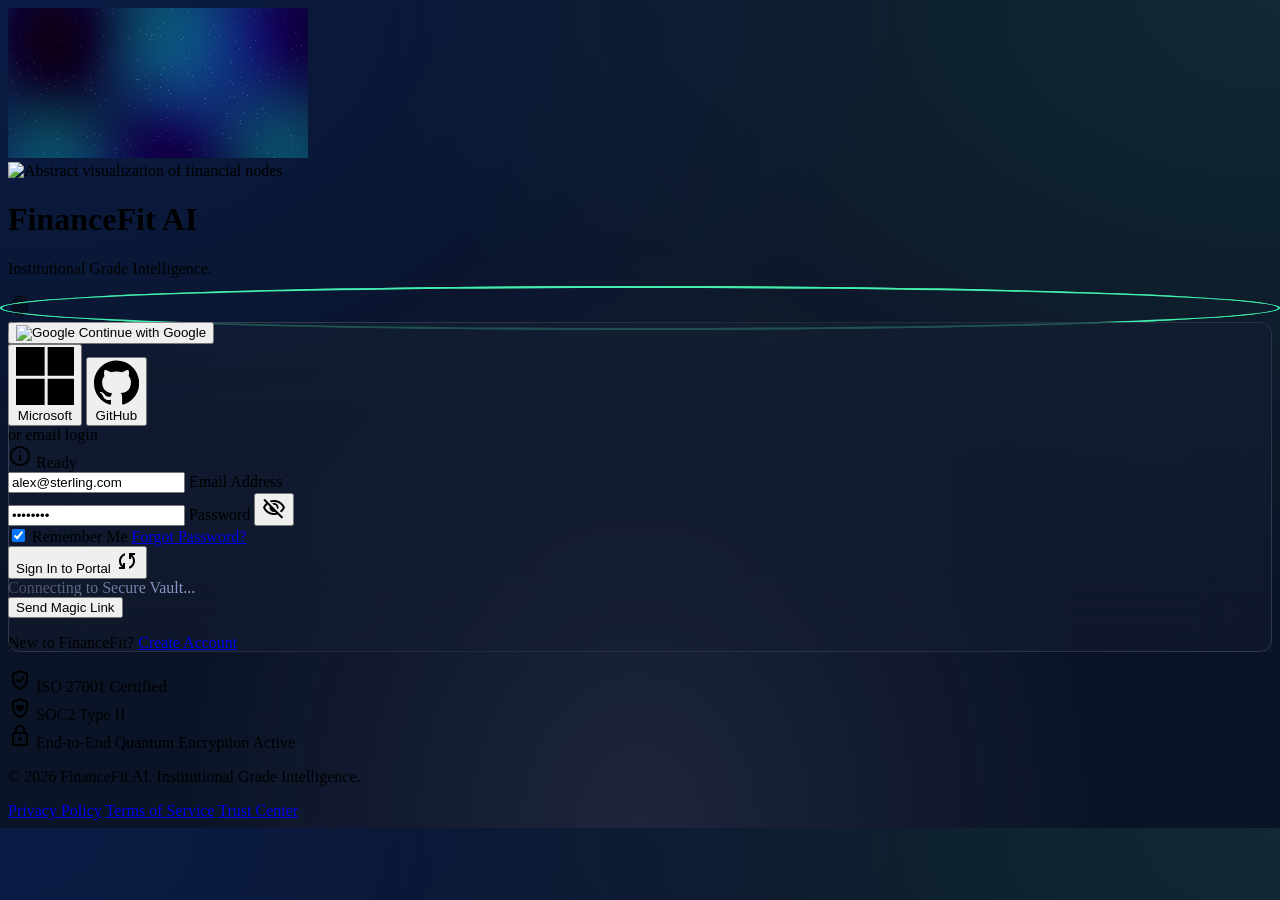
==== static/login.html @ d0b4ee79 "first commit" ====
<!DOCTYPE html>
<html class="dark" lang="en">
<head>
    <meta charset="utf-8"/>
    <meta content="width=device-width, initial-scale=1.0" name="viewport"/>
    <title>Login | FinanceFit AI</title>
    <script src="https://cdn.tailwindcss.com?plugins=forms,container-queries"></script>
    <link href="https://fonts.googleapis.com/css2?family=Inter:wght@400;500;600;700&amp;family=Geist:wght@400;500;600&amp;family=Material+Symbols+Outlined:wght,FILL@100..700,0..1&amp;display=swap" rel="stylesheet"/>
    <link href="/static/css/login.css" rel="stylesheet"/>
    <script id="tailwind-config">
        tailwind.config = {
            darkMode: "class",
            theme: {
                extend: {
                    "colors": {
                        "surface-container-lowest": "#060e20",
                        "tertiary": "#c0c1ff",
                        "on-tertiary": "#1000a9",
                        "on-tertiary-fixed-variant": "#2f2ebe",
                        "on-background": "#dae2fd",
                        "on-secondary": "#003825",
                        "surface-container": "#171f33",
                        "surface-container-low": "#131b2e",
                        "surface-bright": "#31394d",
                        "error-container": "#93000a",
                        "outline": "#8d90a2",
                        "inverse-on-surface": "#283044",
                        "secondary-container": "#00d294",
                        "tertiary-fixed": "#e1e0ff",
                        "on-primary-container": "#dfe3ff",
                        "secondary": "#43efae",
                        "tertiary-container": "#5153de",
                        "outline-variant": "#434656",
                        "on-tertiary-container": "#e3e2ff",
                        "tertiary-fixed-dim": "#c0c1ff",
                        "secondary-fixed": "#56febc",
                        "on-error-container": "#ffdad6",
                        "error": "#ffb4ab",
                        "surface-dim": "#0b1326",
                        "surface-tint": "#b7c4ff",
                        "on-primary": "#002682",
                        "surface-variant": "#2d3449",
                        "on-secondary-container": "#005439",
                        "inverse-surface": "#dae2fd",
                        "primary-container": "#0052ff",
                        "surface-container-highest": "#2d3449",
                        "on-error": "#690005",
                        "primary-fixed": "#dde1ff",
                        "background": "#0b1326",
                        "primary-fixed-dim": "#b7c4ff",
                        "on-primary-fixed-variant": "#0038b6",
                        "surface-container-high": "#222a3d",
                        "on-secondary-fixed-variant": "#005137",
                        "on-primary-fixed": "#001452",
                        "on-surface": "#dae2fd",
                        "primary": "#b7c4ff",
                        "on-surface-variant": "#c3c5d9",
                        "surface": "#0b1326",
                        "on-secondary-fixed": "#002114",
                        "secondary-fixed-dim": "#2be1a1",
                        "inverse-primary": "#004ced",
                        "on-tertiary-fixed": "#07006c"
                    },
                    "borderRadius": {
                        "DEFAULT": "0.25rem",
                        "lg": "0.5rem",
                        "xl": "0.75rem",
                        "full": "9999px"
                    },
                    "spacing": {
                        "xl": "32px",
                        "lg": "24px",
                        "margin-desktop": "48px",
                        "base": "4px",
                        "gutter": "24px",
                        "md": "16px",
                        "margin-mobile": "16px",
                        "xs": "4px",
                        "sm": "8px"
                    },
                    "fontFamily": {
                        "display-lg": ["Inter"],
                        "headline-lg": ["Inter"],
                        "body-md": ["Inter"],
                        "headline-lg-mobile": ["Inter"],
                        "title-md": ["Inter"],
                        "label-sm": ["Geist"]
                    },
                    "fontSize": {
                        "display-lg": ["56px", {"lineHeight": "64px", "letterSpacing": "-0.02em", "fontWeight": "700"}],
                        "headline-lg": ["32px", {"lineHeight": "40px", "letterSpacing": "-0.01em", "fontWeight": "600"}],
                        "body-md": ["16px", {"lineHeight": "24px", "fontWeight": "400"}],
                        "headline-lg-mobile": ["28px", {"lineHeight": "36px", "fontWeight": "600"}],
                        "title-md": ["18px", {"lineHeight": "24px", "fontWeight": "500"}],
                        "label-sm": ["12px", {"lineHeight": "16px", "letterSpacing": "0.05em", "fontWeight": "500"}]
                    }
                },
            },
        }
    </script>
</head>
<body class="bg-background text-on-background font-body-md text-body-md mesh-gradient min-h-screen flex flex-col items-center justify-center relative overflow-x-hidden py-12 md:py-16">
    
    <!-- Background Layers -->
    <!-- WebGL Background Canvas -->
    <div class="fixed inset-0 w-full h-full -z-30">
        <canvas id="login-shader-canvas" class="w-full h-full block"></canvas>
    </div>
    
    <!-- Background Atmospheric Image Layer -->
    <div class="fixed inset-0 pointer-events-none -z-20 opacity-20">
        <img alt="Abstract visualization of financial nodes" class="w-full h-full object-cover mix-blend-overlay" src="https://lh3.googleusercontent.com/aida-public/[base64]"/>
    </div>

    <!-- Dot Grid Overlay -->
    <div class="fixed inset-0 -z-10 pointer-events-none">
        <div class="absolute inset-0 bg-[radial-gradient(#43efae_1px,transparent_1px)] [background-size:40px_40px] grid-overlay"></div>
    </div>

    <!-- Main Container -->
    <main class="relative z-10 w-full max-w-[480px] px-margin-mobile md:px-0 mb-16">
        <!-- Brand Header -->
        <div class="mb-xl text-center opacity-0 animate-fade-in delay-100">
            <h1 class="font-display-lg text-display-lg font-bold bg-gradient-to-r from-primary via-tertiary to-secondary bg-clip-text text-transparent tracking-tight">FinanceFit AI</h1>
            <p class="text-on-surface-variant font-title-md text-title-md mt-xs">Institutional Grade Intelligence.</p>
        </div>
        
        <!-- Biometric Illustration Row -->
        <div class="flex justify-center mb-lg opacity-0 animate-fade-in-up delay-200">
            <div id="biometric-btn" class="relative w-20 h-20 bg-surface-container/30 rounded-full flex items-center justify-center border border-white/10 biometric-pulse cursor-pointer group transition-all duration-300 hover:border-secondary/40 active:scale-95" title="Biometric Authenticate">
                <span class="material-symbols-outlined text-secondary text-5xl transition-all duration-500 group-hover:scale-110" style="font-variation-settings: 'FILL' 1;">fingerprint</span>
                <div class="scan-line"></div>
            </div>
        </div>
        
        <!-- Login Card -->
        <div class="glass-card rounded-xl p-xl shadow-2xl overflow-hidden border border-white/5 opacity-0 animate-fade-in-up delay-300">
            <!-- Social Sign-In Grid -->
            <div class="space-y-md">
                <button id="google-btn" class="w-full flex items-center justify-center gap-md py-md px-lg bg-white text-surface-container-lowest font-title-md text-title-md rounded-lg hover:bg-on-primary-container hover:-translate-y-0.5 hover:shadow-lg hover:shadow-white/10 active:scale-[0.98] transition-all duration-300">
                    <img alt="Google" class="w-6 h-6" src="https://lh3.googleusercontent.com/aida-public/[base64]"/>
                    <span>Continue with Google</span>
                </button>
                <div class="grid grid-cols-2 gap-md">
                    <button id="microsoft-btn" class="flex items-center justify-center gap-sm py-md px-md bg-white/5 border border-white/10 rounded-lg hover:bg-white/10 hover:-translate-y-0.5 hover:border-[#f25022]/40 hover:shadow-lg hover:shadow-[#f25022]/10 active:scale-[0.98] transition-all duration-300 text-on-surface" title="Microsoft Login">
                        <svg class="w-5 h-5 text-on-surface/85" fill="currentColor" viewbox="0 0 23 23"><path d="M11.4 24H0V12.6h11.4V24zM24 24H12.6V12.6H24V24zM11.4 11.4H0V0h11.4v11.4zM24 11.4H12.6V0H24v11.4z"></path></svg>
                        <span class="text-label-sm font-semibold">Microsoft</span>
                    </button>
                    <button id="github-btn" class="flex items-center justify-center gap-sm py-md px-md bg-white/5 border border-white/10 rounded-lg hover:bg-white/10 hover:-translate-y-0.5 hover:border-white/30 hover:shadow-lg hover:shadow-white/5 active:scale-[0.98] transition-all duration-300 text-on-surface" title="GitHub Login">
                        <svg class="w-5 h-5 text-on-surface/85" fill="currentColor" viewbox="0 0 24 24"><path d="M12 .297c-6.63 0-12 5.373-12 12 0 5.303 3.438 9.8 8.205 11.385.6.113.82-.258.82-.577 0-.285-.01-1.04-.015-2.04-3.338.724-4.042-1.61-4.042-1.61C4.422 18.07 3.633 17.7 3.633 17.7c-1.087-.744.084-.729.084-.729 1.205.084 1.838 1.236 1.838 1.236 1.07 1.835 2.809 1.305 3.495.998.108-.776.417-1.305.76-1.605-2.665-.3-5.466-1.332-5.466-5.93 0-1.31.465-2.38 1.235-3.22-.135-.303-.54-1.523.105-3.176 0 0 1.005-.322 3.3 1.23.96-.267 1.98-.399 3-.405 1.02.006 2.04.138 3 .405 2.28-1.552 3.285-1.23 3.285-1.23.645 1.653.24 2.873.12 3.176.765.84 1.23 1.91 1.23 3.22 0 4.61-2.805 5.625-5.475 5.92.42.36.81 1.096.81 2.22 0 1.606-.015 2.896-.015 3.286 0 .315.21.69.825.57C20.565 22.092 24 17.592 24 12.297c0-6.627-5.373-12-12-12"></path></svg>
                        <span class="text-label-sm font-semibold">GitHub</span>
                    </button>
                </div>
            </div>
            
            <!-- Divider -->
            <div class="flex items-center gap-md py-md">
                <div class="h-[1px] flex-1 bg-outline-variant/30"></div>
                <span class="font-label-sm text-label-sm text-outline uppercase tracking-widest">or email login</span>
                <div class="h-[1px] flex-1 bg-outline-variant/30"></div>
            </div>
            
            <!-- Sleek monospaced console status box -->
            <div id="status-box" class="hidden font-mono text-[11px] p-md rounded-lg border flex items-start gap-sm transition-all duration-300 mb-lg">
                <span class="material-symbols-outlined text-[16px] mt-0.5">info</span>
                <span class="flex-1 leading-normal" id="status-text">Ready</span>
            </div>
            
            <!-- Email Form -->
            <form id="login-form" class="space-y-lg">
                <!-- Email Address -->
                <div class="space-y-sm">
                    <div class="relative group">
                        <input class="peer w-full bg-transparent border-2 border-outline-variant/30 rounded-lg px-md py-lg text-on-surface placeholder-transparent focus:border-primary focus:ring-4 focus:ring-primary/10 transition-all outline-none" id="email" value="alex@sterling.com" placeholder="Email address" type="email" required/>
                        <label class="absolute left-md -top-3 bg-[#0b1326] px-xs text-xs text-outline peer-placeholder-shown:text-body-md peer-placeholder-shown:top-lg peer-placeholder-shown:bg-transparent peer-focus:-top-3 peer-focus:text-xs peer-focus:text-primary peer-focus:bg-[#0b1326] transition-all duration-300 pointer-events-none" for="email">Email Address</label>
                    </div>
                </div>
                
                <!-- Password -->
                <div class="space-y-sm">
                    <div class="relative group">
                        <input class="peer w-full bg-transparent border-2 border-outline-variant/30 rounded-lg px-md py-lg text-on-surface placeholder-transparent focus:border-primary focus:ring-4 focus:ring-primary/10 transition-all outline-none" id="password" value="admin123" placeholder="Password" type="password" required/>
                        <label class="absolute left-md -top-3 bg-[#0b1326] px-xs text-xs text-outline peer-placeholder-shown:text-body-md peer-placeholder-shown:top-lg peer-placeholder-shown:bg-transparent peer-focus:-top-3 peer-focus:text-xs peer-focus:text-primary peer-focus:bg-[#0b1326] transition-all duration-300 pointer-events-none" for="password">Password</label>
                        <button id="toggle-pwd" class="absolute right-md top-lg text-outline-variant hover:text-on-surface transition-colors" type="button" title="Toggle password visibility">
                            <span class="material-symbols-outlined">visibility_off</span>
                        </button>
                    </div>
                </div>
                
                <!-- Options -->
                <div class="flex items-center justify-between">
                    <label class="flex items-center gap-sm cursor-pointer group">
                        <input class="w-4 h-4 rounded border-outline-variant/50 bg-transparent text-primary focus:ring-0 focus:ring-offset-0 transition-colors" type="checkbox" checked/>
                        <span class="font-label-sm text-label-sm text-on-surface-variant group-hover:text-on-surface transition-colors">Remember Me</span>
                    </label>
                    <a class="font-label-sm text-label-sm text-primary hover:text-secondary transition-colors underline decoration-primary/30 underline-offset-4" href="#">Forgot Password?</a>
                </div>
                
                <!-- Action Buttons -->
                <div class="space-y-md pt-sm">
                    <div class="relative group">
                        <button id="submit-btn" class="w-full py-md bg-primary-container text-on-primary-container font-title-md text-title-md rounded-lg hover:bg-primary-container/80 transition-all duration-300 shadow-lg shadow-primary-container/20 active:scale-[0.98] flex items-center justify-center gap-sm" type="submit">
                            <span class="btn-text">Sign In to Portal</span>
                            <span class="material-symbols-outlined text-[20px] animate-spin hidden" id="submit-spinner">sync</span>
                        </button>
                        <div class="mt-xs text-center opacity-0 group-hover:opacity-100 transition-opacity duration-300">
                            <span class="shimmer-text font-label-sm text-[10px] uppercase tracking-widest">Connecting to Secure Vault...</span>
                        </div>
                    </div>
                    <button id="magic-link-btn" class="w-full py-md bg-white/5 border border-primary/20 text-primary font-title-md text-title-md rounded-lg hover:bg-primary/10 hover:-translate-y-0.5 hover:shadow-md hover:shadow-primary/5 active:scale-[0.98] transition-all duration-300" type="button">
                        Send Magic Link
                    </button>
                </div>
            </form>
            
            <!-- Footer Text -->
            <div class="text-center pt-md">
                <p class="font-label-sm text-label-sm text-on-surface-variant">
                    New to FinanceFit? 
                    <a class="text-secondary font-bold hover:underline ml-xs" href="#">Create Account</a>
                </p>
            </div>
        </div>
        
        <!-- Trust Badges & Security -->
        <div class="mt-xl flex flex-col items-center gap-lg opacity-0 animate-fade-in delay-300">
            <div class="flex items-center gap-lg opacity-60">
                <div class="flex items-center gap-xs">
                    <span class="material-symbols-outlined text-secondary-container">verified_user</span>
                    <span class="font-label-sm text-label-sm text-outline">ISO 27001 Certified</span>
                </div>
                <div class="flex items-center gap-xs">
                    <span class="material-symbols-outlined text-secondary-container">shield_with_heart</span>
                    <span class="font-label-sm text-label-sm text-outline">SOC2 Type II</span>
                </div>
            </div>
            <div class="flex items-center gap-sm p-sm rounded-full bg-surface-container/30 border border-white/5 shadow-inner">
                <span class="material-symbols-outlined text-secondary text-[16px]">lock</span>
                <span class="font-label-sm text-[10px] uppercase tracking-[0.1em] text-outline">End-to-End Quantum Encryption Active</span>
                <span class="relative flex h-1.5 w-1.5 ml-0.5">
                    <span class="animate-ping absolute inline-flex h-full w-full rounded-full bg-secondary opacity-75"></span>
                    <span class="relative inline-flex rounded-full h-1.5 w-1.5 bg-secondary"></span>
                </span>
            </div>
        </div>
    </main>
    
    <!-- Footer -->
    <footer class="w-full absolute bottom-0 py-lg px-margin-desktop flex flex-col md:flex-row justify-between items-center gap-md border-t border-outline-variant/10 z-10 bg-background/50 backdrop-blur-md">
        <p class="font-label-sm text-label-sm text-outline">© 2026 FinanceFit AI. Institutional Grade Intelligence.</p>
        <div class="flex gap-lg">
            <a class="font-label-sm text-label-sm text-outline hover:text-primary transition-colors" href="#">Privacy Policy</a>
            <a class="font-label-sm text-label-sm text-outline hover:text-primary transition-colors" href="#">Terms of Service</a>
            <a class="font-label-sm text-label-sm text-outline hover:text-primary transition-colors" href="#">Trust Center</a>
        </div>
    </footer>

    <!-- Scripts -->
    <script src="/static/js/shader.js"></script>
    <script>
        // Start WebGL shader background
        window.addEventListener('DOMContentLoaded', () => {
            initWebGLShader('login-shader-canvas');
        });

        // 3D Tilt Parallax Effect on Mouse Move
        const card = document.querySelector('.glass-card');
        const main = document.querySelector('main');
        
        main.addEventListener('mousemove', (e) => {
            const rect = card.getBoundingClientRect();
            const x = e.clientX - rect.left - rect.width / 2;
            const y = e.clientY - rect.top - rect.height / 2;
            
            // Subtle 3D tilt calculation (max 5 degrees)
            const rotateX = -(y / rect.height) * 5;
            const rotateY = (x / rect.width) * 5;
            
            card.style.transform = `perspective(1000px) rotateX(${rotateX}deg) rotateY(${rotateY}deg) translateY(-2px)`;
            card.style.transition = 'none';
        });
        
        main.addEventListener('mouseleave', () => {
            card.style.transform = 'perspective(1000px) rotateX(0deg) rotateY(0deg)';
            card.style.transition = 'transform 0.5s ease-out, box-shadow 0.5s ease, border-color 0.5s ease';
        });

        // Focus ring depth layering helper
        const inputs = document.querySelectorAll('input[type="email"], input[type="password"]');
        inputs.forEach(input => {
            input.addEventListener('focus', () => {
                input.parentElement.classList.add('z-20');
            });
            input.addEventListener('blur', () => {
                input.parentElement.classList.remove('z-20');
            });
        });

        // Toggle password visibility
        const togglePwd = document.getElementById('toggle-pwd');
        const pwdInput = document.getElementById('password');
        togglePwd.addEventListener('click', () => {
            if (pwdInput.type === 'password') {
                pwdInput.type = 'text';
                togglePwd.querySelector('span').textContent = 'visibility';
            } else {
                pwdInput.type = 'password';
                togglePwd.querySelector('span').textContent = 'visibility_off';
            }
        });

        // UI Console status notification helper
        const statusBox = document.getElementById('status-box');
        const statusText = document.getElementById('status-text');
        const statusIcon = statusBox.querySelector('.material-symbols-outlined');

        function showStatus(msg, type = 'info') {
            statusText.textContent = msg;
            statusBox.classList.remove('hidden');
            
            // Reset classes
            statusBox.className = "font-mono text-[11px] p-md rounded-lg border flex items-start gap-sm transition-all duration-300 mb-lg";
            statusIcon.className = "material-symbols-outlined text-[16px] mt-0.5";
            
            if (type === 'error') {
                statusBox.classList.add('bg-error-container/20', 'border-error/20', 'text-error');
                statusIcon.textContent = 'error';
                statusIcon.classList.remove('animate-spin');
            } else if (type === 'success') {
                statusBox.classList.add('bg-secondary/15', 'border-secondary/35', 'text-secondary');
                statusIcon.textContent = 'check_circle';
                statusIcon.classList.remove('animate-spin');
            } else if (type === 'loading') {
                statusBox.classList.add('bg-primary-container/10', 'border-primary/20', 'text-primary');
                statusIcon.textContent = 'sync';
                statusIcon.classList.add('animate-spin');
            } else {
                // Info default
                statusBox.classList.add('bg-surface-container-high/80', 'border-white/10', 'text-outline');
                statusIcon.textContent = 'info';
                statusIcon.classList.remove('animate-spin');
            }
        }

        // Handle Form Submission
        const form = document.getElementById('login-form');
        const submitBtn = document.getElementById('submit-btn');
        const submitSpinner = document.getElementById('submit-spinner');
        const btnText = submitBtn.querySelector('.btn-text');
        const shimmerText = document.querySelector('.shimmer-text');

        form.addEventListener('submit', async (e) => {
            e.preventDefault();
            const email = document.getElementById('email').value;
            const password = pwdInput.value;
            
            showStatus('Establishing secure TLS link...', 'loading');
            
            // Start spinner loader
            submitBtn.disabled = true;
            submitSpinner.classList.remove('hidden');
            btnText.textContent = "Authenticating...";
            
            // Force hover label permanent state during connection
            shimmerText.textContent = "Connecting to Secure Vault...";
            shimmerText.parentElement.style.opacity = '1';
            shimmerText.parentElement.classList.remove('opacity-0');

            try {
                const res = await fetch('/api/auth/login', {
                    method: 'POST',
                    headers: { 'Content-Type': 'application/json' },
                    body: JSON.stringify({ email, password })
                });
                
                const data = await res.json();
                if (res.ok) {
                    showStatus('Access Granted. Aligning encryption protocols...', 'success');
                    localStorage.setItem('financefit_token', data.token);
                    localStorage.setItem('financefit_user', JSON.stringify(data.user));
                    setTimeout(() => {
                        window.location.href = '/dashboard';
                    }, 1000);
                } else {
                    showStatus(data.detail || 'Authorization failed. Please check credentials.', 'error');
                    submitBtn.disabled = false;
                    submitSpinner.classList.add('hidden');
                    btnText.textContent = "Sign In to Portal";
                    shimmerText.textContent = "Connecting to Secure Vault...";
                    shimmerText.parentElement.style.opacity = '';
                }
            } catch (err) {
                showStatus('Network connection anomaly detected.', 'error');
                console.error(err);
                submitBtn.disabled = false;
                submitSpinner.classList.add('hidden');
                btnText.textContent = "Sign In to Portal";
                shimmerText.textContent = "Connecting to Secure Vault...";
                shimmerText.parentElement.style.opacity = '';
            }
        });

        // Biometric Scanning Simulation
        const bioBtn = document.getElementById('biometric-btn');
        bioBtn.addEventListener('click', () => {
            if (bioBtn.classList.contains('scanning') || bioBtn.classList.contains('success')) return;
            
            bioBtn.classList.add('scanning');
            showStatus('Initializing quantum biometric sensor...', 'loading');
            
            setTimeout(() => {
                showStatus('Scanning fingerprint... verifying cryptographic signatures...', 'loading');
                setTimeout(async () => {
                    try {
                        const res = await fetch('/api/auth/login', {
                            method: 'POST',
                            headers: { 'Content-Type': 'application/json' },
                            body: JSON.stringify({ email: 'alex@sterling.com', password: 'admin123' })
                        });
                        const data = await res.json();
                        if (res.ok) {
                            bioBtn.classList.remove('scanning');
                            bioBtn.classList.add('success');
                            showStatus('Biometrics matched. User: Alex Sterling (Elite)', 'success');
                            localStorage.setItem('financefit_token', data.token);
                            localStorage.setItem('financefit_user', JSON.stringify(data.user));
                            setTimeout(() => {
                                window.location.href = '/dashboard';
                            }, 1000);
                        } else {
                            bioBtn.classList.remove('scanning');
                            showStatus('Biometric signature mismatch.', 'error');
                        }
                    } catch (err) {
                        bioBtn.classList.remove('scanning');
                        showStatus('Biometric handshake failure.', 'error');
                    }
                }, 1800);
            }, 1000);
        });

        // Google Sign-In with popup simulation
        document.getElementById('google-btn').addEventListener('click', () => {
            showStatus('Initializing Google OAuth protocol...', 'loading');
            
            const width = 500;
            const height = 600;
            const left = (window.screen.width / 2) - (width / 2);
            const top = (window.screen.height / 2) - (height / 2);
            
            const popup = window.open(
                '/static/google_auth.html', 
                'GoogleAuthPopup', 
                `width=${width},height=${height},top=${top},left=${left},scrollbars=yes,status=no`
            );
            
            if (window.focus && popup) popup.focus();
        });

        // Listen for Google Auth Popup response
        window.addEventListener('message', (event) => {
            if (event.origin !== window.location.origin) return;
            
            const msg = event.data;
            if (msg.type === 'OAUTH_SUCCESS') {
                showStatus(`Federated login successful. User: ${msg.user.name}`, 'success');
                localStorage.setItem('financefit_token', msg.token);
                localStorage.setItem('financefit_user', JSON.stringify(msg.user));
                setTimeout(() => {
                    window.location.href = '/dashboard';
                }, 1000);
            } else if (msg.type === 'OAUTH_FAILURE') {
                showStatus(`Authentication aborted: ${msg.error}`, 'error');
            }
        });

        // Microsoft Sign-In Popup Simulation
        document.getElementById('microsoft-btn').addEventListener('click', () => {
            showStatus('Connecting to Azure AD directory...', 'loading');
            
            const width = 500;
            const height = 600;
            const left = (window.screen.width / 2) - (width / 2);
            const top = (window.screen.height / 2) - (height / 2);
            
            const popup = window.open(
                '/static/microsoft_auth.html', 
                'MicrosoftAuthPopup', 
                `width=${width},height=${height},top=${top},left=${left},scrollbars=yes,status=no`
            );
            
            if (window.focus && popup) popup.focus();
        });

        // GitHub Sign-In Popup Simulation
        document.getElementById('github-btn').addEventListener('click', () => {
            showStatus('Authorizing via GitHub OAuth secure node...', 'loading');
            
            const width = 500;
            const height = 600;
            const left = (window.screen.width / 2) - (width / 2);
            const top = (window.screen.height / 2) - (height / 2);
            
            const popup = window.open(
                '/static/github_auth.html', 
                'GitHubAuthPopup', 
                `width=${width},height=${height},top=${top},left=${left},scrollbars=yes,status=no`
            );
            
            if (window.focus && popup) popup.focus();
        });

        // Magic link simulation
        document.getElementById('magic-link-btn').addEventListener('click', () => {
            const email = document.getElementById('email').value;
            if(!email) {
                showStatus('Please input an email address.', 'error');
                return;
            }
            showStatus(`Cryptographic login link dispatched to ${email}.`, 'success');
        });
    </script>
</body>
</html>
---- static/css/login.css ----
/* login.css - Premium Animations & Custom Styles for FinanceFit AI Login */

/* Standard material icons configuration */
.material-symbols-outlined {
    font-variation-settings: 'FILL' 0, 'wght' 400, 'GRAD' 0, 'opsz' 24;
}

/* Glassmorphism Card Style */
.glass-card {
    backdrop-filter: blur(40px);
    -webkit-backdrop-filter: blur(40px);
    background: rgba(23, 31, 51, 0.45);
    position: relative;
    transform-style: preserve-3d;
    will-change: transform;
    transition: transform 0.5s cubic-bezier(0.25, 0.8, 0.25, 1), 
                box-shadow 0.5s ease, 
                border-color 0.5s ease;
}

.glass-card:hover {
    border-color: rgba(255, 255, 255, 0.15);
    box-shadow: 0 25px 50px -12px rgba(0, 0, 0, 0.5), 
                0 0 45px rgba(0, 82, 255, 0.12);
}

.glass-card::before {
    content: "";
    position: absolute;
    inset: 0;
    border-radius: 0.75rem;
    padding: 1px;
    background: linear-gradient(135deg, rgba(255,255,255,0.2), rgba(255,255,255,0.05), rgba(183, 196, 255, 0.2));
    -webkit-mask: linear-gradient(#fff 0 0) content-box, linear-gradient(#fff 0 0);
    mask: linear-gradient(#fff 0 0) content-box, linear-gradient(#fff 0 0);
    -webkit-mask-composite: xor;
    mask-composite: exclude;
    pointer-events: none;
}

/* Background grid breathing pulse animation */
@keyframes grid-pulse {
    0% { opacity: 0.12; }
    50% { opacity: 0.28; }
    100% { opacity: 0.12; }
}
.grid-overlay {
    animation: grid-pulse 8s ease-in-out infinite;
}

/* Staggered page entry animations */
@keyframes fadeIn {
    from { opacity: 0; }
    to { opacity: 1; }
}
@keyframes fadeInUp {
    from { opacity: 0; transform: translateY(20px); }
    to { opacity: 1; transform: translateY(0); }
}
.animate-fade-in {
    animation: fadeIn 0.8s cubic-bezier(0.16, 1, 0.3, 1) forwards;
}
.animate-fade-in-up {
    animation: fadeInUp 0.8s cubic-bezier(0.16, 1, 0.3, 1) forwards;
}
.delay-100 { animation-delay: 100ms; }
.delay-200 { animation-delay: 200ms; }
.delay-300 { animation-delay: 300ms; }

/* Double concentric pulse rings for biometric fingerprint */
@keyframes pulse-ring {
    0% { transform: scale(0.95); opacity: 0; }
    50% { opacity: 0.35; }
    100% { transform: scale(1.45); opacity: 0; }
}
.biometric-pulse::before {
    content: '';
    position: absolute;
    inset: -8px;
    border-radius: 50%;
    border: 2px solid #43efae;
    animation: pulse-ring 2.5s cubic-bezier(0.25, 0.46, 0.45, 0.94) infinite;
    transition: all 0.5s ease;
    pointer-events: none;
}
.biometric-pulse::after {
    content: '';
    position: absolute;
    inset: -8px;
    border-radius: 50%;
    border: 1px solid #43efae;
    animation: pulse-ring 2.5s cubic-bezier(0.25, 0.46, 0.45, 0.94) infinite;
    animation-delay: 1.25s;
    transition: all 0.5s ease;
    pointer-events: none;
}

/* Fast scanning pulse states */
@keyframes pulse-ring-fast {
    0% { transform: scale(0.95); opacity: 0; }
    50% { opacity: 0.7; }
    100% { transform: scale(1.5); opacity: 0; }
}
.biometric-pulse.scanning::before {
    border-color: #0052ff;
    animation: pulse-ring-fast 1s cubic-bezier(0.25, 0.46, 0.45, 0.94) infinite;
}
.biometric-pulse.scanning::after {
    border-color: #0052ff;
    animation: pulse-ring-fast 1s cubic-bezier(0.25, 0.46, 0.45, 0.94) infinite;
    animation-delay: 0.5s;
}

/* Success flash & static halo state */
@keyframes success-shockwave {
    0% { transform: scale(1); box-shadow: 0 0 0 0 rgba(67, 239, 174, 0.6); }
    100% { transform: scale(1.05); box-shadow: 0 0 0 25px rgba(67, 239, 174, 0); }
}
.biometric-pulse.success {
    animation: success-shockwave 0.6s cubic-bezier(0.16, 1, 0.3, 1) forwards;
}
.biometric-pulse.success::before {
    border-color: #43efae;
    transform: scale(1.25);
    box-shadow: 0 0 20px rgba(67, 239, 174, 0.8);
    opacity: 1;
    animation: none;
}
.biometric-pulse.success::after {
    border-color: #43efae;
    transform: scale(1.4);
    box-shadow: 0 0 30px rgba(67, 239, 174, 0.4);
    opacity: 1;
    animation: none;
}

/* Color shifting fingerprint glow scanner */
@keyframes scanner-glow {
    0% { color: #43efae; filter: drop-shadow(0 0 2px rgba(67, 239, 174, 0.6)); }
    50% { color: #0052ff; filter: drop-shadow(0 0 12px rgba(0, 82, 255, 0.8)); }
    100% { color: #43efae; filter: drop-shadow(0 0 2px rgba(67, 239, 174, 0.6)); }
}
.scanning span.material-symbols-outlined {
    animation: scanner-glow 1.5s ease-in-out infinite;
}

/* Bouncing laser scanline */
@keyframes scanline {
    0% { top: 15%; opacity: 0; }
    10% { opacity: 0.8; }
    90% { opacity: 0.8; }
    100% { top: 85%; opacity: 0; }
}
.scan-line {
    position: absolute;
    left: 10%;
    right: 10%;
    height: 3px;
    background: linear-gradient(90deg, transparent, #43efae, transparent);
    box-shadow: 0 0 12px #43efae, 0 0 4px #43efae;
    animation: scanline 1.5s ease-in-out infinite alternate;
    display: none;
    pointer-events: none;
    z-index: 10;
}
.scanning .scan-line {
    display: block;
}

/* Shimmer animation for submit buttons */
@keyframes shimmer {
    0% { background-position: -200% 0; }
    100% { background-position: 200% 0; }
}
.shimmer-text {
    background: linear-gradient(90deg, rgba(141, 144, 162, 0.4) 0%, rgba(183, 196, 255, 0.8) 50%, rgba(141, 144, 162, 0.4) 100%);
    background-size: 200% 100%;
    -webkit-background-clip: text;
    -webkit-text-fill-color: transparent;
    animation: shimmer 3s infinite linear;
}

/* Fallback Mesh gradient backdrops */
.mesh-gradient {
    background-color: #0b1326;
    background-image: 
        radial-gradient(at 0% 0%, rgba(0, 82, 255, 0.15) 0px, transparent 50%),
        radial-gradient(at 100% 0%, rgba(67, 239, 174, 0.1) 0px, transparent 50%),
        radial-gradient(at 50% 100%, rgba(192, 193, 255, 0.1) 0px, transparent 50%);
}

/* Springy bounce float labels interaction */
.relative label {
    transition: all 0.3s cubic-bezier(0.34, 1.56, 0.64, 1);
}
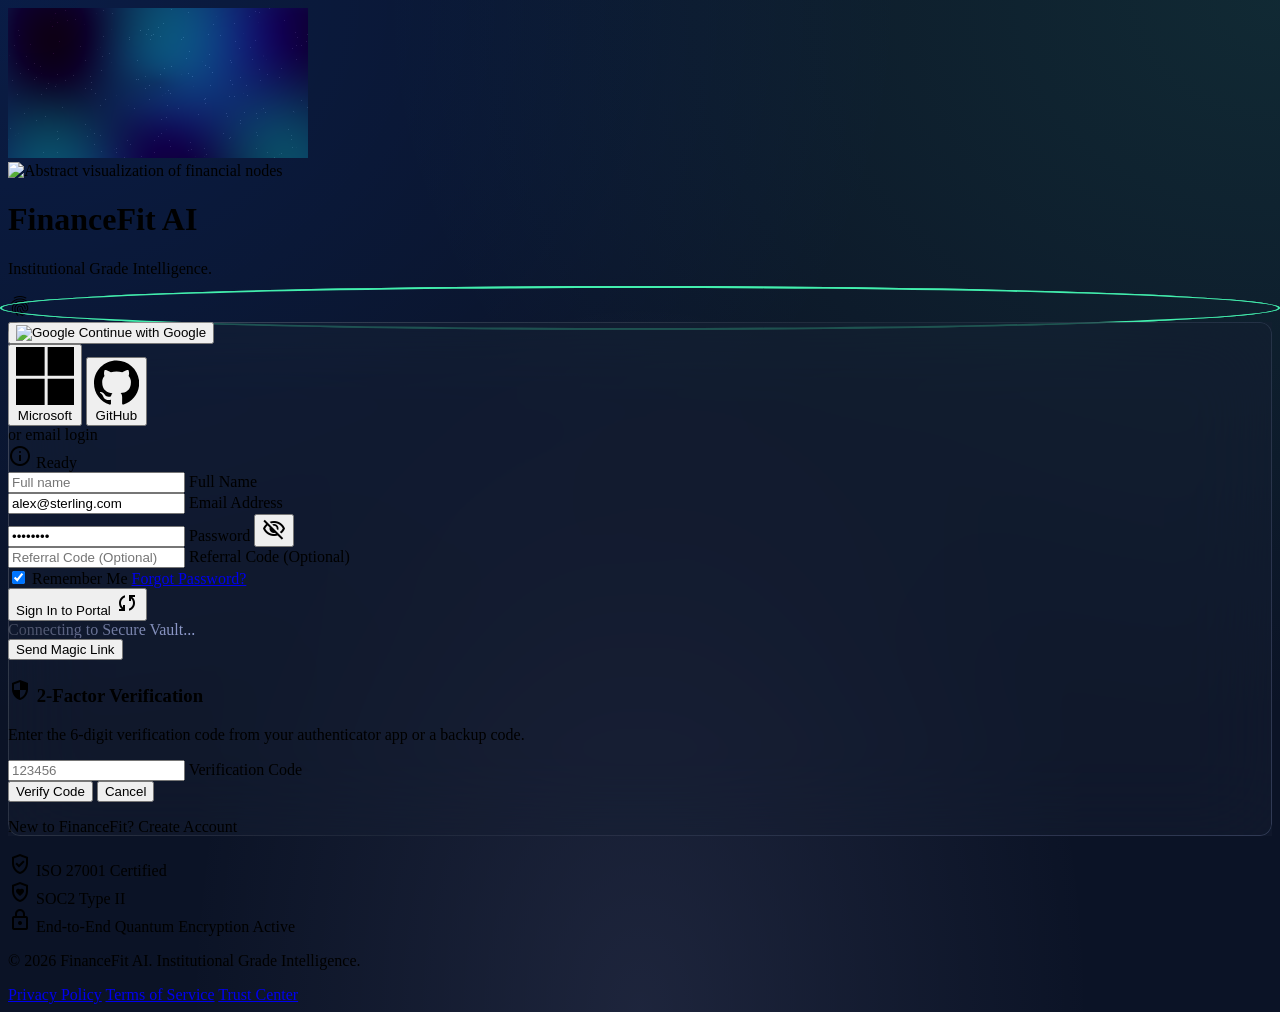
==== commit 5a46ebb1: "Implement end-to-end referrals, 2FA, and Developer API Keys validation" ====
--- a/static/login.html
+++ b/static/login.html
@@ -168,6 +168,14 @@
             
             <!-- Email Form -->
             <form id="login-form" class="space-y-lg">
+                <!-- Full Name (shown only in Register mode) -->
+                <div class="space-y-sm hidden" id="name-container">
+                    <div class="relative group">
+                        <input class="peer w-full bg-transparent border-2 border-outline-variant/30 rounded-lg px-md py-lg text-on-surface placeholder-transparent focus:border-primary focus:ring-4 focus:ring-primary/10 transition-all outline-none" id="name" placeholder="Full name" type="text"/>
+                        <label class="absolute left-md -top-3 bg-[#0b1326] px-xs text-xs text-outline peer-placeholder-shown:text-body-md peer-placeholder-shown:top-lg peer-placeholder-shown:bg-transparent peer-focus:-top-3 peer-focus:text-xs peer-focus:text-primary peer-focus:bg-[#0b1326] transition-all duration-300 pointer-events-none" for="name">Full Name</label>
+                    </div>
+                </div>
+
                 <!-- Email Address -->
                 <div class="space-y-sm">
                     <div class="relative group">
@@ -186,9 +194,17 @@
                         </button>
                     </div>
                 </div>
+
+                <!-- Referral Code (Optional, shown only in Register mode) -->
+                <div class="space-y-sm hidden" id="referral-container">
+                    <div class="relative group">
+                        <input class="peer w-full bg-transparent border-2 border-outline-variant/30 rounded-lg px-md py-lg text-on-surface placeholder-transparent focus:border-primary focus:ring-4 focus:ring-primary/10 transition-all outline-none" id="referral_code" placeholder="Referral Code (Optional)" type="text"/>
+                        <label class="absolute left-md -top-3 bg-[#0b1326] px-xs text-xs text-outline peer-placeholder-shown:text-body-md peer-placeholder-shown:top-lg peer-placeholder-shown:bg-transparent peer-focus:-top-3 peer-focus:text-xs peer-focus:text-primary peer-focus:bg-[#0b1326] transition-all duration-300 pointer-events-none" for="referral_code">Referral Code (Optional)</label>
+                    </div>
+                </div>
                 
                 <!-- Options -->
-                <div class="flex items-center justify-between">
+                <div class="flex items-center justify-between" id="options-container">
                     <label class="flex items-center gap-sm cursor-pointer group">
                         <input class="w-4 h-4 rounded border-outline-variant/50 bg-transparent text-primary focus:ring-0 focus:ring-offset-0 transition-colors" type="checkbox" checked/>
                         <span class="font-label-sm text-label-sm text-on-surface-variant group-hover:text-on-surface transition-colors">Remember Me</span>
@@ -212,12 +228,39 @@
                     </button>
                 </div>
             </form>
+
+            <!-- 2FA Login Container -->
+            <div id="2fa-login-container" class="hidden space-y-lg">
+                <div class="space-y-sm text-center">
+                    <h3 class="text-xl font-bold text-secondary flex items-center justify-center gap-2">
+                        <span class="material-symbols-outlined text-secondary text-2xl animate-pulse">security</span>
+                        2-Factor Verification
+                    </h3>
+                    <p class="text-xs text-outline leading-relaxed">Enter the 6-digit verification code from your authenticator app or a backup code.</p>
+                </div>
+                
+                <div class="space-y-sm">
+                    <div class="relative group">
+                        <input class="peer w-full bg-transparent border-2 border-outline-variant/30 rounded-lg px-md py-lg text-on-surface placeholder-transparent focus:border-primary focus:ring-4 focus:ring-primary/10 transition-all outline-none text-center font-bold tracking-[0.4em] font-mono text-lg" id="2fa-login-code" placeholder="123456" type="text" maxlength="9"/>
+                        <label class="absolute left-md -top-3 bg-[#0b1326] px-xs text-xs text-outline peer-placeholder-shown:text-body-md peer-placeholder-shown:top-lg peer-placeholder-shown:bg-transparent peer-focus:-top-3 peer-focus:text-xs peer-focus:text-primary peer-focus:bg-[#0b1326] transition-all duration-300 pointer-events-none w-full text-center left-0" for="2fa-login-code">Verification Code</label>
+                    </div>
+                </div>
+                
+                <div class="flex items-center gap-md">
+                    <button id="2fa-login-verify-btn" class="flex-1 py-md bg-secondary text-on-secondary font-title-md text-title-md rounded-lg hover:shadow-[0_0_15px_rgba(67,239,174,0.3)] transition-all duration-300 active:scale-[0.98] flex items-center justify-center gap-sm" type="button">
+                        <span>Verify Code</span>
+                    </button>
+                    <button id="2fa-login-cancel-btn" class="px-md py-md bg-white/5 border border-white/10 text-on-surface font-title-md text-title-md rounded-lg hover:bg-white/10 transition-all duration-300 active:scale-[0.98]" type="button">
+                        Cancel
+                    </button>
+                </div>
+            </div>
             
             <!-- Footer Text -->
-            <div class="text-center pt-md">
-                <p class="font-label-sm text-label-sm text-on-surface-variant">
+            <div class="text-center pt-md" id="footer-toggle-box">
+                <p class="font-label-sm text-label-sm text-on-surface-variant" id="footer-toggle-text">
                     New to FinanceFit? 
-                    <a class="text-secondary font-bold hover:underline ml-xs" href="#">Create Account</a>
+                    <a class="text-secondary font-bold hover:underline ml-xs cursor-pointer" id="toggle-signup-btn">Create Account</a>
                 </p>
             </div>
         </div>
@@ -342,62 +385,213 @@
             }
         }
 
+        // Toggle Sign In vs Sign Up mode
+        let isSignUpMode = false;
+        const nameContainer = document.getElementById('name-container');
+        const referralContainer = document.getElementById('referral-container');
+        const nameInput = document.getElementById('name');
+        const referralInput = document.getElementById('referral_code');
+        const optionsContainer = document.getElementById('options-container');
+        const footerToggleText = document.getElementById('footer-toggle-text');
+        const submitBtn = document.getElementById('submit-btn');
+        const btnText = submitBtn.querySelector('.btn-text');
+        const shimmerText = document.querySelector('.shimmer-text');
+        const magicLinkBtn = document.getElementById('magic-link-btn');
+
+        function handleToggleMode() {
+            isSignUpMode = !isSignUpMode;
+            if (isSignUpMode) {
+                nameContainer.classList.remove('hidden');
+                referralContainer.classList.remove('hidden');
+                nameInput.required = true;
+                optionsContainer.classList.add('hidden');
+                magicLinkBtn.classList.add('hidden');
+                
+                btnText.textContent = "Register & Create Account";
+                shimmerText.textContent = "Registering Secure Credentials...";
+                
+                footerToggleText.innerHTML = `Already have an account? <a class="text-secondary font-bold hover:underline ml-xs cursor-pointer" id="toggle-signup-btn">Sign In</a>`;
+            } else {
+                nameContainer.classList.add('hidden');
+                referralContainer.classList.add('hidden');
+                nameInput.required = false;
+                nameInput.value = '';
+                referralInput.value = '';
+                optionsContainer.classList.remove('hidden');
+                magicLinkBtn.classList.remove('hidden');
+                
+                btnText.textContent = "Sign In to Portal";
+                shimmerText.textContent = "Connecting to Secure Vault...";
+                
+                footerToggleText.innerHTML = `New to FinanceFit? <a class="text-secondary font-bold hover:underline ml-xs cursor-pointer" id="toggle-signup-btn">Create Account</a>`;
+            }
+            // Bind listener to newly generated DOM element
+            document.getElementById('toggle-signup-btn').addEventListener('click', handleToggleMode);
+        }
+
+        document.getElementById('toggle-signup-btn').addEventListener('click', handleToggleMode);
+
         // Handle Form Submission
         const form = document.getElementById('login-form');
-        const submitBtn = document.getElementById('submit-btn');
         const submitSpinner = document.getElementById('submit-spinner');
-        const btnText = submitBtn.querySelector('.btn-text');
-        const shimmerText = document.querySelector('.shimmer-text');
 
         form.addEventListener('submit', async (e) => {
             e.preventDefault();
             const email = document.getElementById('email').value;
             const password = pwdInput.value;
             
-            showStatus('Establishing secure TLS link...', 'loading');
-            
-            // Start spinner loader
             submitBtn.disabled = true;
             submitSpinner.classList.remove('hidden');
-            btnText.textContent = "Authenticating...";
             
             // Force hover label permanent state during connection
-            shimmerText.textContent = "Connecting to Secure Vault...";
             shimmerText.parentElement.style.opacity = '1';
             shimmerText.parentElement.classList.remove('opacity-0');
 
+            if (isSignUpMode) {
+                const name = nameInput.value.trim();
+                const referral_code = referralInput.value.trim() || null;
+                showStatus('Registering credentials & allocating security partitions...', 'loading');
+                btnText.textContent = "Registering...";
+                
+                try {
+                    const res = await fetch('/api/auth/register', {
+                        method: 'POST',
+                        headers: { 'Content-Type': 'application/json' },
+                        body: JSON.stringify({ name, email, password, referral_code })
+                    });
+                    
+                    const data = await res.json();
+                    if (res.ok) {
+                        showStatus('Account Created successfully! Syncing keys...', 'success');
+                        localStorage.setItem('financefit_token', data.token);
+                        localStorage.setItem('financefit_user', JSON.stringify(data.user));
+                        setTimeout(() => {
+                            window.location.href = '/dashboard';
+                        }, 1000);
+                    } else {
+                        showStatus(data.detail || 'Registration failed. Check inputs.', 'error');
+                        submitBtn.disabled = false;
+                        submitSpinner.classList.add('hidden');
+                        btnText.textContent = "Register & Create Account";
+                        shimmerText.parentElement.style.opacity = '';
+                    }
+                } catch (err) {
+                    showStatus('Connection failed during registration.', 'error');
+                    submitBtn.disabled = false;
+                    submitSpinner.classList.add('hidden');
+                    btnText.textContent = "Register & Create Account";
+                    shimmerText.parentElement.style.opacity = '';
+                }
+            } else {
+                showStatus('Establishing secure TLS link...', 'loading');
+                btnText.textContent = "Authenticating...";
+                
+                try {
+                    const res = await fetch('/api/auth/login', {
+                        method: 'POST',
+                        headers: { 'Content-Type': 'application/json' },
+                        body: JSON.stringify({ email, password })
+                    });
+                    
+                    const data = await res.json();
+                    if (res.ok) {
+                        if (data.two_factor_required) {
+                            showStatus('Two-Factor Authentication required. Enter verification code.', 'info');
+                            
+                            // Save temp credentials
+                            window.temp2FAEmail = data.email;
+                            window.temp2FAToken = data.temp_token;
+                            
+                            // Hide login form & footer
+                            form.classList.add('hidden');
+                            document.getElementById('footer-toggle-box').classList.add('hidden');
+                            
+                            // Show 2FA container
+                            document.getElementById('2fa-login-container').classList.remove('hidden');
+                            document.getElementById('2fa-login-code').focus();
+                            
+                            // Reset submit button state
+                            submitBtn.disabled = false;
+                            submitSpinner.classList.add('hidden');
+                            btnText.textContent = "Sign In to Portal";
+                            shimmerText.parentElement.style.opacity = '';
+                        } else {
+                            showStatus('Access Granted. Aligning encryption protocols...', 'success');
+                            localStorage.setItem('financefit_token', data.token);
+                            localStorage.setItem('financefit_user', JSON.stringify(data.user));
+                            setTimeout(() => {
+                                window.location.href = '/dashboard';
+                            }, 1000);
+                        }
+                    } else {
+                        showStatus(data.detail || 'Authorization failed. Please check credentials.', 'error');
+                        submitBtn.disabled = false;
+                        submitSpinner.classList.add('hidden');
+                        btnText.textContent = "Sign In to Portal";
+                        shimmerText.parentElement.style.opacity = '';
+                    }
+                } catch (err) {
+                    showStatus('Network connection anomaly detected.', 'error');
+                    console.error(err);
+                    submitBtn.disabled = false;
+                    submitSpinner.classList.add('hidden');
+                    btnText.textContent = "Sign In to Portal";
+                    shimmerText.parentElement.style.opacity = '';
+                }
+            }
+        });
+
+        // 2FA Verification Form Flow Handlers
+        document.getElementById('2fa-login-verify-btn').addEventListener('click', async () => {
+            const codeInput = document.getElementById('2fa-login-code');
+            const code = codeInput.value.trim();
+            if (!code) {
+                showStatus('Please enter the verification code.', 'error');
+                return;
+            }
+            
+            showStatus('Verifying cryptographic 2FA signature...', 'loading');
+            
             try {
-                const res = await fetch('/api/auth/login', {
+                const res = await fetch('/api/auth/login/verify-2fa', {
                     method: 'POST',
                     headers: { 'Content-Type': 'application/json' },
-                    body: JSON.stringify({ email, password })
+                    body: JSON.stringify({
+                        email: window.temp2FAEmail,
+                        temp_token: window.temp2FAToken,
+                        code: code
+                    })
                 });
-                
                 const data = await res.json();
-                if (res.ok) {
-                    showStatus('Access Granted. Aligning encryption protocols...', 'success');
+                if (res.ok && data.success) {
+                    showStatus('2FA Verified. Welcome to the secure portal.', 'success');
                     localStorage.setItem('financefit_token', data.token);
                     localStorage.setItem('financefit_user', JSON.stringify(data.user));
                     setTimeout(() => {
                         window.location.href = '/dashboard';
                     }, 1000);
                 } else {
-                    showStatus(data.detail || 'Authorization failed. Please check credentials.', 'error');
-                    submitBtn.disabled = false;
-                    submitSpinner.classList.add('hidden');
-                    btnText.textContent = "Sign In to Portal";
-                    shimmerText.textContent = "Connecting to Secure Vault...";
-                    shimmerText.parentElement.style.opacity = '';
+                    showStatus(data.detail || '2FA verification failed.', 'error');
                 }
             } catch (err) {
-                showStatus('Network connection anomaly detected.', 'error');
-                console.error(err);
-                submitBtn.disabled = false;
-                submitSpinner.classList.add('hidden');
-                btnText.textContent = "Sign In to Portal";
-                shimmerText.textContent = "Connecting to Secure Vault...";
-                shimmerText.parentElement.style.opacity = '';
-            }
+                showStatus('Network error during 2FA verification.', 'error');
+            }
+        });
+        
+        document.getElementById('2fa-login-code').addEventListener('keydown', (e) => {
+            if (e.key === 'Enter') {
+                e.preventDefault();
+                document.getElementById('2fa-login-verify-btn').click();
+            }
+        });
+
+        document.getElementById('2fa-login-cancel-btn').addEventListener('click', () => {
+            document.getElementById('2fa-login-container').classList.add('hidden');
+            form.classList.remove('hidden');
+            document.getElementById('footer-toggle-box').classList.remove('hidden');
+            showStatus('Establishing secure TLS link...', 'info');
+            pwdInput.value = '';
+            document.getElementById('2fa-login-code').value = '';
         });
 
         // Biometric Scanning Simulation
@@ -458,21 +652,55 @@
         });
 
         // Listen for Google Auth Popup response
-        window.addEventListener('message', (event) => {
+        window.addEventListener('message', async (event) => {
             if (event.origin !== window.location.origin) return;
             
             const msg = event.data;
             if (msg.type === 'OAUTH_SUCCESS') {
-                showStatus(`Federated login successful. User: ${msg.user.name}`, 'success');
-                localStorage.setItem('financefit_token', msg.token);
-                localStorage.setItem('financefit_user', JSON.stringify(msg.user));
-                setTimeout(() => {
-                    window.location.href = '/dashboard';
-                }, 1000);
+                showStatus(`Federated login successful. User: ${msg.user.name}. Registering session...`, 'loading');
+                
+                try {
+                    const res = await fetch('/api/auth/oauth-session', {
+                        method: 'POST',
+                        headers: { 'Content-Type': 'application/json' },
+                        body: JSON.stringify({
+                            token: msg.token,
+                            email: msg.user.email,
+                            name: msg.user.name,
+                            tier: msg.user.tier
+                        })
+                    });
+                    if (res.ok) {
+                        showStatus(`Federated login successful. User: ${msg.user.name}`, 'success');
+                        localStorage.setItem('financefit_token', msg.token);
+                        localStorage.setItem('financefit_user', JSON.stringify(msg.user));
+                        setTimeout(() => {
+                            window.location.href = '/dashboard';
+                        }, 1000);
+                    } else {
+                        showStatus('Failed to sync OAuth session with the database.', 'error');
+                    }
+                } catch(e) {
+                    showStatus('Connection failure during OAuth session sync.', 'error');
+                }
             } else if (msg.type === 'OAUTH_FAILURE') {
                 showStatus(`Authentication aborted: ${msg.error}`, 'error');
             }
         });
+
+        // Check for referral code in URL parameters
+        const urlParams = new URLSearchParams(window.location.search);
+        const refCode = urlParams.get('ref') || urlParams.get('referral_code');
+        if (refCode) {
+            if (!isSignUpMode) {
+                handleToggleMode();
+            }
+            if (referralInput) {
+                referralInput.value = refCode;
+                showStatus(`Referral code "${refCode}" applied! You've unlocked Elite Tier rewards on sign up.`, 'success');
+            }
+        }
+        
 
         // Microsoft Sign-In Popup Simulation
         document.getElementById('microsoft-btn').addEventListener('click', () => {
